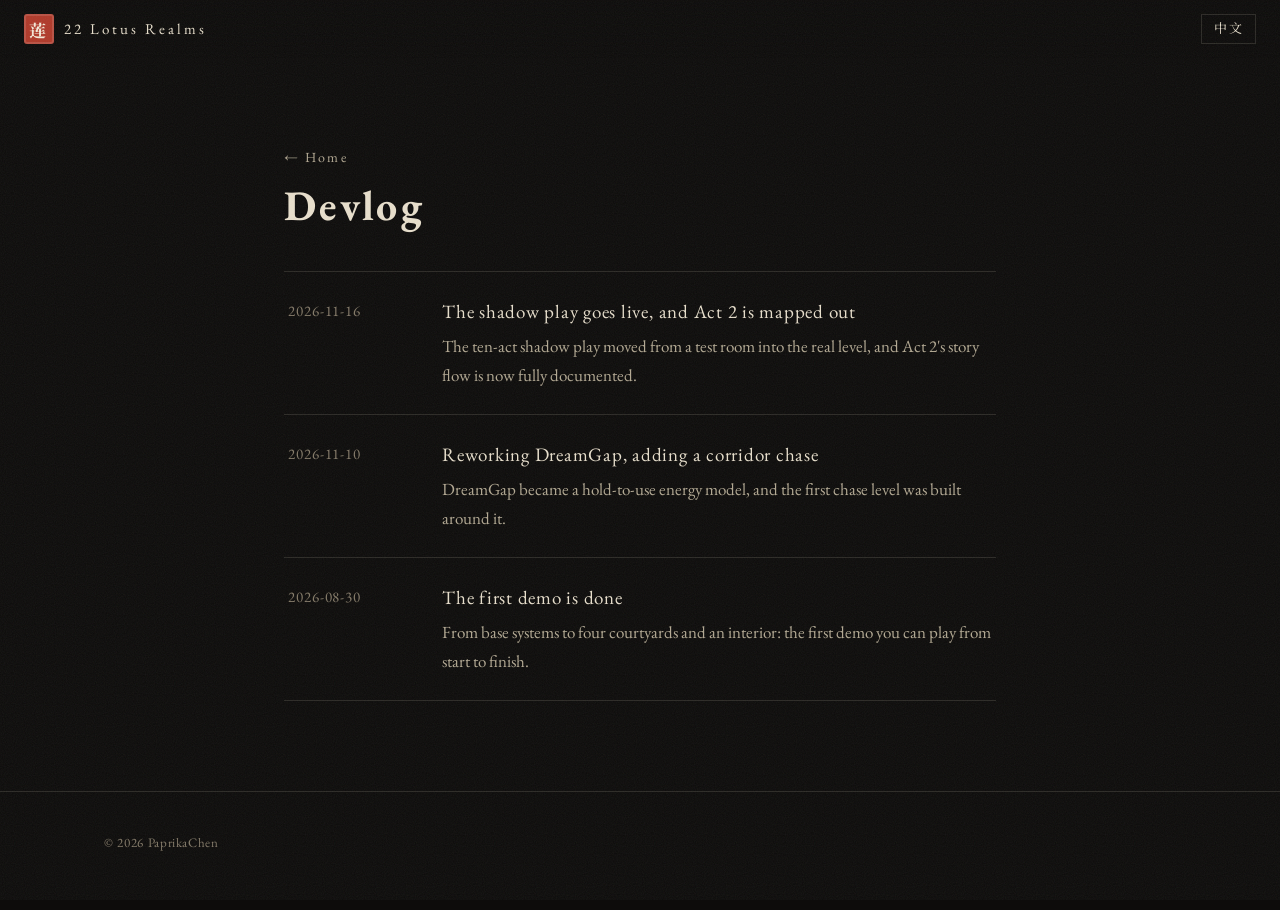
==== devlog.html @ ddf214a4 "Add bilingual showcase site and devlog for 22 Lotus Realms Static GitHub Pages site: hero, demo vide" ====
<!doctype html>
<html lang="zh-CN">
<head>
  <meta charset="utf-8">
  <meta name="viewport" content="width=device-width, initial-scale=1">
  <title>开发日志 · 二十二莲境</title>
  <meta name="description" content="《二十二莲境》开发日志 · 22 Lotus Realms devlog">
  <meta name="theme-color" content="#0d0c0b">
  <link rel="icon" href="data:image/svg+xml,%3Csvg xmlns='http://www.w3.org/2000/svg' viewBox='0 0 32 32'%3E%3Crect width='32' height='32' rx='4' fill='%23b03a2a'/%3E%3Ctext x='16' y='23' font-size='20' text-anchor='middle' fill='%23f4e9d8' font-family='serif'%3E莲%3C/text%3E%3C/svg%3E">
  <link rel="preconnect" href="https://fonts.googleapis.com">
  <link rel="preconnect" href="https://fonts.gstatic.com" crossorigin>
  <link href="https://fonts.googleapis.com/css2?family=EB+Garamond:ital,wght@0,400;0,500;1,400&family=Noto+Serif+SC:wght@400;600;700&display=swap" rel="stylesheet">
  <link rel="stylesheet" href="assets/style.css">
  <script src="assets/site.js"></script>
</head>
<body>
<nav class="nav solid">
  <a class="brand" href="index.html"><span class="seal">莲</span><span class="zh">二十二莲境</span><span class="en">22 Lotus Realms</span></a>
  <div class="nav-right">
    <button class="lang-toggle" type="button" aria-label="Switch language"><span class="zh">EN</span><span class="en">中文</span></button>
  </div>
</nav>
<main class="article">
  <div class="wrap">
    <a class="back" href="index.html"><span class="zh">← 返回首页</span><span class="en">← Home</span></a>
    <h1><span class="zh">开发日志</span><span class="en">Devlog</span></h1>
    <ul class="posts" id="post-list"></ul>
  </div>
</main>
<footer><div class="wrap"><span>© 2026 PaprikaChen</span></div></footer>
</body>
</html>
---- assets/style.css ----
:root {
  --ink: #0d0c0b;
  --ink-2: #16130f;
  --ink-3: #221d17;
  --paper: #e8dfcc;
  --paper-dim: #b3a993;
  --muted: #847a68;
  --seal: #b03a2a;
  --seal-soft: #d0644f;
  --jade: #87a294;
  --line: rgba(232, 223, 204, 0.14);
  --serif-zh: "Noto Serif SC", "Songti SC", "SimSun", serif;
  --serif-en: "EB Garamond", "Noto Serif SC", Georgia, serif;
  --max: 1120px;
  color-scheme: dark;
}

* { box-sizing: border-box; }
html { scroll-behavior: smooth; }
body {
  margin: 0;
  background: var(--ink);
  color: var(--paper);
  font-family: var(--serif-zh);
  font-size: 17px;
  line-height: 1.85;
  -webkit-font-smoothing: antialiased;
  overflow-x: hidden;
}
html[lang="en"] body { font-family: var(--serif-en); font-size: 19px; line-height: 1.7; }

/* film grain */
body::after {
  content: "";
  position: fixed; inset: 0;
  pointer-events: none;
  z-index: 100;
  opacity: 0.07;
  background-image: url("data:image/svg+xml,%3Csvg xmlns='http://www.w3.org/2000/svg' width='160' height='160'%3E%3Cfilter id='n'%3E%3CfeTurbulence type='fractalNoise' baseFrequency='0.9' numOctaves='2' stitchTiles='stitch'/%3E%3C/filter%3E%3Crect width='100%25' height='100%25' filter='url(%23n)'/%3E%3C/svg%3E");
}

/* language switching */
html[lang="en"] .zh { display: none !important; }
html[lang^="zh"] .en { display: none !important; }

a { color: var(--paper); text-decoration-color: var(--seal); text-underline-offset: 4px; }
a:hover { color: var(--seal-soft); }
img { max-width: 100%; height: auto; display: block; }

.wrap { width: 100%; max-width: var(--max); margin: 0 auto; padding: 0 24px; }
@media (max-width: 640px) { .wrap { padding: 0 16px; } }

/* ---------- nav ---------- */
.nav {
  position: fixed; top: 0; left: 0; right: 0;
  z-index: 50;
  display: flex; align-items: center; justify-content: space-between;
  padding: 14px 24px;
  background: linear-gradient(to bottom, rgba(13,12,11,0.85), rgba(13,12,11,0));
  transition: background 0.3s;
}
.nav.solid { background: rgba(13,12,11,0.92); backdrop-filter: blur(6px); border-bottom: 1px solid var(--line); }
.nav .brand { display: flex; align-items: center; gap: 10px; text-decoration: none; font-size: 15px; letter-spacing: 0.2em; }
.nav ul { list-style: none; display: flex; gap: 22px; margin: 0; padding: 0; font-size: 14px; letter-spacing: 0.12em; }
.nav ul a { text-decoration: none; color: var(--paper-dim); }
.nav ul a:hover { color: var(--paper); }
.lang-toggle {
  background: none; border: 1px solid var(--line); color: var(--paper);
  font: inherit; font-size: 13px; padding: 3px 12px; cursor: pointer; letter-spacing: 0.1em;
}
.lang-toggle:hover { border-color: var(--seal); }
.nav-right { display: flex; align-items: center; gap: 22px; }
@media (max-width: 760px) { .nav ul { display: none; } .nav { padding: 12px 16px; } }

.seal {
  display: inline-grid; place-items: center;
  width: 30px; height: 30px;
  background: var(--seal); color: #f4e9d8;
  font-family: var(--serif-zh); font-size: 17px; font-weight: 700;
  border-radius: 3px; line-height: 1;
  box-shadow: inset 0 0 0 2px rgba(255,255,255,0.12);
}

/* ---------- hero ---------- */
.hero {
  position: relative; min-height: 100svh;
  display: grid; align-items: end;
  padding: 120px 0 72px;
  background: var(--ink) url("img/hero.jpg") center 40% / cover no-repeat;
}
.hero::before {
  content: ""; position: absolute; inset: 0;
  background:
    radial-gradient(ellipse at 50% 35%, rgba(13,12,11,0) 0%, rgba(13,12,11,0.55) 60%, rgba(13,12,11,0.95) 100%),
    linear-gradient(to bottom, rgba(13,12,11,0.2) 0%, rgba(13,12,11,0) 40%, var(--ink) 100%);
}
.hero .wrap { position: relative; }
.hero h1 {
  margin: 0;
  font-size: clamp(48px, 9vw, 104px);
  font-weight: 700; letter-spacing: 0.18em; line-height: 1.1;
  text-shadow: 0 2px 30px rgba(0,0,0,0.8);
}
.hero .en-title {
  font-family: var(--serif-en); font-style: italic;
  font-size: clamp(20px, 3vw, 30px); color: var(--paper-dim);
  margin: 8px 0 26px; letter-spacing: 0.06em;
}
.hero .tagline { max-width: 34em; font-size: 18px; color: var(--paper); margin: 0 0 30px; }
.tags { display: flex; flex-wrap: wrap; gap: 8px; margin: 0 0 34px; padding: 0; list-style: none; }
.tags li { border: 1px solid var(--line); padding: 2px 12px; font-size: 13px; color: var(--paper-dim); letter-spacing: 0.08em; background: rgba(13,12,11,0.5); }
.btn {
  display: inline-flex; align-items: center; gap: 10px;
  padding: 10px 26px; text-decoration: none;
  background: var(--seal); color: #f6ecdc; letter-spacing: 0.15em; font-size: 15px;
  border: 1px solid var(--seal);
}
.btn:hover { background: transparent; color: var(--seal-soft); }
.btn.ghost { background: transparent; border-color: var(--line); color: var(--paper); }
.btn.ghost:hover { border-color: var(--paper); color: var(--paper); }
.actions { display: flex; flex-wrap: wrap; gap: 14px; }

/* ---------- sections ---------- */
section { padding: 110px 0; }
@media (max-width: 640px) { section { padding: 72px 0; } }
.kicker { font-size: 13px; letter-spacing: 0.35em; color: var(--seal-soft); margin: 0 0 10px; text-transform: uppercase; }
h2 { font-size: clamp(28px, 4vw, 40px); font-weight: 600; letter-spacing: 0.12em; margin: 0 0 32px; line-height: 1.3; }
h3 { font-size: 21px; font-weight: 600; letter-spacing: 0.08em; margin: 0 0 10px; }
.lead { font-size: 19px; max-width: 38em; color: var(--paper); }
.dim { color: var(--paper-dim); }
.divider { width: 64px; height: 1px; background: var(--seal); margin: 0 0 36px; border: 0; }

/* video */
.video-frame {
  position: relative; aspect-ratio: 16 / 9; width: 100%;
  background: #000 url("img/chapter-title.jpg") center / cover;
  border: 1px solid var(--line);
}
.video-frame iframe { position: absolute; inset: 0; width: 100%; height: 100%; border: 0; }
.video-frame .soon {
  position: absolute; inset: 0; display: grid; place-items: center; text-align: center;
  background: rgba(13,12,11,0.55); color: var(--paper-dim); letter-spacing: 0.2em; font-size: 15px;
}

/* story */
.story { display: grid; grid-template-columns: 1.1fr 1fr; gap: 64px; align-items: center; }
.story blockquote {
  margin: 0 0 28px; padding: 0 0 0 22px; border-left: 2px solid var(--seal);
  font-size: 20px; line-height: 2; color: var(--paper);
}
html[lang="en"] .story blockquote { font-style: italic; font-size: 21px; line-height: 1.7; }
.story figure { margin: 0; }
.story figure img { border: 1px solid var(--line); }
figcaption { font-size: 13px; color: var(--muted); margin-top: 10px; letter-spacing: 0.08em; }
@media (max-width: 860px) { .story { grid-template-columns: 1fr; gap: 36px; } }

/* scroll panorama */
.scroll-tabs { display: flex; flex-wrap: wrap; gap: 8px; margin-bottom: 18px; }
.scroll-tabs button {
  background: none; border: 1px solid var(--line); color: var(--paper-dim);
  font: inherit; font-size: 14px; padding: 4px 16px; cursor: pointer; letter-spacing: 0.1em;
}
.scroll-tabs button[aria-selected="true"] { border-color: var(--seal); color: var(--paper); background: rgba(176,58,42,0.15); }
.panorama {
  overflow-x: auto; overflow-y: hidden;
  border-top: 1px solid var(--line); border-bottom: 1px solid var(--line);
  cursor: grab; scrollbar-color: var(--seal) var(--ink-2); scrollbar-width: thin;
  -webkit-overflow-scrolling: touch;
}
.panorama.dragging { cursor: grabbing; }
.panorama img { height: min(48vh, 480px); width: auto; max-width: none; user-select: none; -webkit-user-drag: none; }
.scroll-hint { text-align: center; color: var(--muted); font-size: 13px; letter-spacing: 0.3em; margin-top: 14px; }

/* features */
.feature { display: grid; grid-template-columns: 1fr 1fr; gap: 56px; align-items: center; margin-bottom: 88px; }
.feature:last-child { margin-bottom: 0; }
.feature:nth-child(even) .feature-img { order: 2; }
.feature-img img { border: 1px solid var(--line); width: 100%; }
.feature .num { font-family: var(--serif-en); color: var(--seal-soft); font-size: 15px; letter-spacing: 0.2em; margin-bottom: 6px; }
.feature p { color: var(--paper-dim); margin: 0; }
/* stop-motion CG: three frames shown in turn */
.cg-cycle { position: relative; aspect-ratio: 1280 / 563; border: 1px solid var(--line); overflow: hidden; }
.cg-cycle img { position: absolute; inset: 0; width: 100%; height: 100%; object-fit: cover; border: 0 !important; opacity: 0; animation: cg-frame 4.8s steps(1, end) infinite; }
.cg-cycle img:nth-child(1) { animation-delay: 0s; }
.cg-cycle img:nth-child(2) { animation-delay: 1.6s; }
.cg-cycle img:nth-child(3) { animation-delay: 3.2s; }
@keyframes cg-frame { 0% { opacity: 1; } 33.333% { opacity: 0; } 100% { opacity: 0; } }
@media (prefers-reduced-motion: reduce) {
  .cg-cycle img { animation: none; }
  .cg-cycle img:nth-child(1) { opacity: 1; }
}
@media (max-width: 860px) {
  .feature { grid-template-columns: 1fr; gap: 22px; margin-bottom: 64px; }
  .feature:nth-child(even) .feature-img { order: 0; }
}

/* tech */
.tech-grid { display: grid; grid-template-columns: repeat(3, 1fr); gap: 1px; background: var(--line); border: 1px solid var(--line); }
@media (max-width: 960px) { .tech-grid { grid-template-columns: repeat(2, 1fr); } }
@media (max-width: 600px) { .tech-grid { grid-template-columns: 1fr; } }
.tech-card { background: var(--ink-2); padding: 28px 26px; }
.tech-card h3 { font-size: 18px; }
.tech-card p { color: var(--paper-dim); margin: 0; font-size: 15px; }
html[lang="en"] .tech-card p { font-size: 17px; }
.tech-card code { font-family: ui-monospace, Consolas, monospace; font-size: 0.88em; color: var(--jade); }
.stack { display: flex; flex-wrap: wrap; gap: 28px; margin-top: 40px; color: var(--paper-dim); font-size: 14px; letter-spacing: 0.08em; }
.stack b { display: block; color: var(--paper); font-size: 28px; font-family: var(--serif-en); font-weight: 500; letter-spacing: 0; }

/* devlog list */
.posts { list-style: none; margin: 0; padding: 0; border-top: 1px solid var(--line); }
.posts li { border-bottom: 1px solid var(--line); }
.posts a { display: grid; grid-template-columns: 130px 1fr; gap: 24px; padding: 24px 4px; text-decoration: none; }
.posts a:hover { background: var(--ink-2); }
.posts a:hover .post-title { color: var(--seal-soft); }
.post-date { font-family: var(--serif-en); color: var(--muted); font-size: 15px; letter-spacing: 0.06em; padding-top: 2px; }
.post-title { font-size: 19px; margin: 0 0 4px; letter-spacing: 0.04em; }
.post-sum { color: var(--paper-dim); font-size: 15px; margin: 0; }
html[lang="en"] .post-sum { font-size: 17px; }
@media (max-width: 640px) { .posts a { grid-template-columns: 1fr; gap: 4px; } }
.more-link { margin-top: 26px; display: inline-block; letter-spacing: 0.1em; font-size: 15px; }

/* about */
.about { display: grid; grid-template-columns: 1fr 1fr; gap: 56px; }
.about p { color: var(--paper-dim); }
@media (max-width: 860px) { .about { grid-template-columns: 1fr; gap: 24px; } }

/* footer */
footer { border-top: 1px solid var(--line); padding: 40px 0 56px; color: var(--muted); font-size: 13px; letter-spacing: 0.05em; }
footer .wrap { display: flex; flex-wrap: wrap; justify-content: space-between; gap: 16px; }

/* article page */
.article { padding: 140px 0 90px; }
.article .wrap { max-width: 760px; }
.article h1 { font-size: clamp(28px, 5vw, 42px); letter-spacing: 0.08em; line-height: 1.35; margin: 6px 0 36px; }
.article .body h2 { font-size: 24px; margin: 48px 0 16px; letter-spacing: 0.06em; }
.article .body h3 { margin-top: 34px; }
.article .body p, .article .body li { color: var(--paper); }
.article .body img { border: 1px solid var(--line); margin: 28px 0; }
.article .body blockquote { margin: 24px 0; padding-left: 20px; border-left: 2px solid var(--seal); color: var(--paper-dim); }
.article .body code { font-family: ui-monospace, Consolas, monospace; font-size: 0.88em; color: var(--jade); background: var(--ink-2); padding: 1px 5px; }
.article .body pre { background: var(--ink-2); padding: 18px; overflow-x: auto; border: 1px solid var(--line); }
.article .body pre code { background: none; padding: 0; }
.back { font-size: 14px; letter-spacing: 0.15em; text-decoration: none; color: var(--paper-dim); }

/* reveal on scroll */
.reveal { opacity: 0; transform: translateY(18px); transition: opacity 0.9s ease, transform 0.9s ease; }
.reveal.in { opacity: 1; transform: none; }
@media (prefers-reduced-motion: reduce) {
  html { scroll-behavior: auto; }
  .reveal { opacity: 1; transform: none; transition: none; }
}
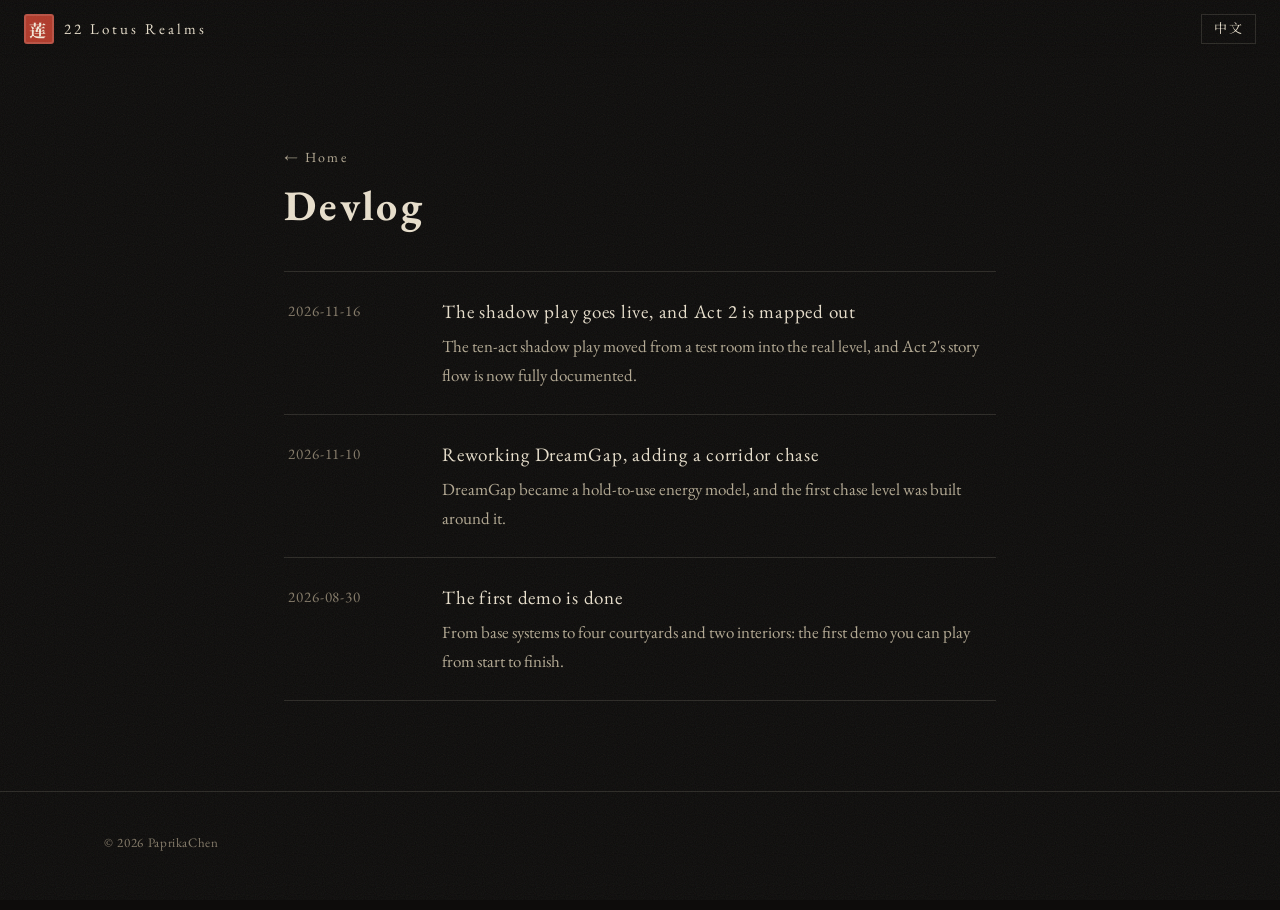
==== commit 10c13a9c: "Keep the site fast where Google Fonts is unreachable Load web fonts without blocking render and fall" ====
--- a/devlog.html
+++ b/devlog.html
@@ -9,7 +9,9 @@
   <link rel="icon" href="data:image/svg+xml,%3Csvg xmlns='http://www.w3.org/2000/svg' viewBox='0 0 32 32'%3E%3Crect width='32' height='32' rx='4' fill='%23b03a2a'/%3E%3Ctext x='16' y='23' font-size='20' text-anchor='middle' fill='%23f4e9d8' font-family='serif'%3E莲%3C/text%3E%3C/svg%3E">
   <link rel="preconnect" href="https://fonts.googleapis.com">
   <link rel="preconnect" href="https://fonts.gstatic.com" crossorigin>
-  <link href="https://fonts.googleapis.com/css2?family=EB+Garamond:ital,wght@0,400;0,500;1,400&family=Noto+Serif+SC:wght@400;600;700&display=swap" rel="stylesheet">
+  <!-- 网络字体不阻塞渲染：连不上 Google（如中国大陆）时直接使用系统宋体 -->
+  <link rel="stylesheet" href="https://fonts.googleapis.com/css2?family=EB+Garamond:ital,wght@0,400;0,500;1,400&family=Noto+Serif+SC:wght@400;600;700&display=swap" media="print" onload="this.media='all'">
+  <noscript><link rel="stylesheet" href="https://fonts.googleapis.com/css2?family=EB+Garamond:ital,wght@0,400;0,500;1,400&family=Noto+Serif+SC:wght@400;600;700&display=swap"></noscript>
   <link rel="stylesheet" href="assets/style.css">
   <script src="assets/site.js"></script>
 </head>
--- a/assets/style.css
+++ b/assets/style.css
@@ -9,7 +9,7 @@
   --seal-soft: #d0644f;
   --jade: #87a294;
   --line: rgba(232, 223, 204, 0.14);
-  --serif-zh: "Noto Serif SC", "Songti SC", "SimSun", serif;
+  --serif-zh: "Noto Serif SC", "Source Han Serif SC", "Noto Serif CJK SC", "Songti SC", "STSong", "SimSun", serif;
   --serif-en: "EB Garamond", "Noto Serif SC", Georgia, serif;
   --max: 1120px;
   color-scheme: dark;
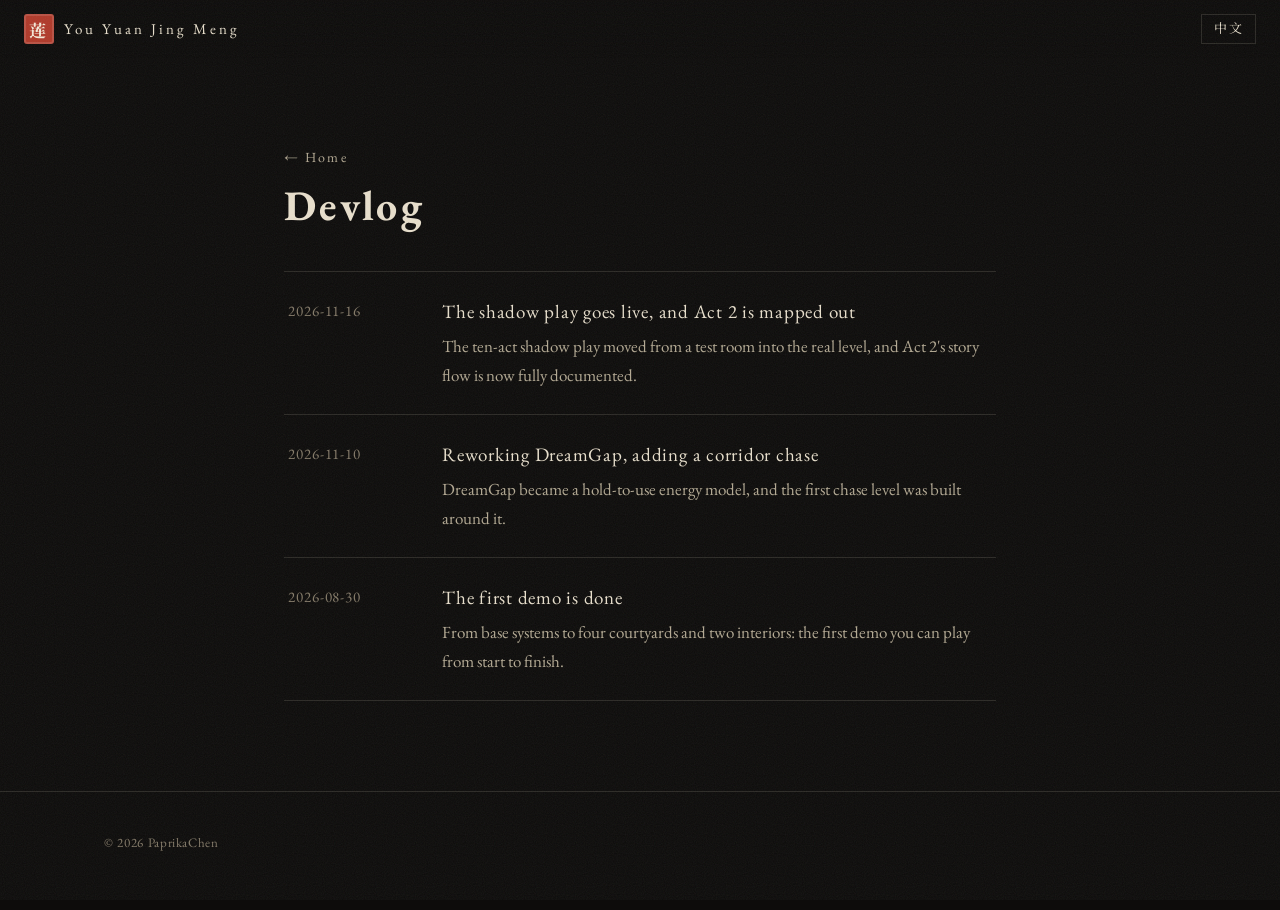
==== commit a8f7a9c1: "Retitle the site to 游园惊梦, first game in the 22 Lotus Realms series Co-Authored-By: Claude Opus 5.5 <" ====
--- a/devlog.html
+++ b/devlog.html
@@ -3,8 +3,8 @@
 <head>
   <meta charset="utf-8">
   <meta name="viewport" content="width=device-width, initial-scale=1">
-  <title>开发日志 · 二十二莲境</title>
-  <meta name="description" content="《二十二莲境》开发日志 · 22 Lotus Realms devlog">
+  <title>开发日志 · 游园惊梦</title>
+  <meta name="description" content="《游园惊梦》开发日志 · You Yuan Jing Meng devlog">
   <meta name="theme-color" content="#0d0c0b">
   <link rel="icon" href="data:image/svg+xml,%3Csvg xmlns='http://www.w3.org/2000/svg' viewBox='0 0 32 32'%3E%3Crect width='32' height='32' rx='4' fill='%23b03a2a'/%3E%3Ctext x='16' y='23' font-size='20' text-anchor='middle' fill='%23f4e9d8' font-family='serif'%3E莲%3C/text%3E%3C/svg%3E">
   <link rel="preconnect" href="https://fonts.googleapis.com">
@@ -17,7 +17,7 @@
 </head>
 <body>
 <nav class="nav solid">
-  <a class="brand" href="index.html"><span class="seal">莲</span><span class="zh">二十二莲境</span><span class="en">22 Lotus Realms</span></a>
+  <a class="brand" href="index.html"><span class="seal">莲</span><span class="zh">游园惊梦</span><span class="en">You Yuan Jing Meng</span></a>
   <div class="nav-right">
     <button class="lang-toggle" type="button" aria-label="Switch language"><span class="zh">EN</span><span class="en">中文</span></button>
   </div>
--- a/assets/style.css
+++ b/assets/style.css
@@ -249,3 +249,6 @@
   html { scroll-behavior: auto; }
   .reveal { opacity: 1; transform: none; transition: none; }
 }
+
+/* series line above the game title */
+.hero .series { margin: 0 0 14px; font-size: 14px; letter-spacing: 0.3em; color: var(--seal-soft); text-shadow: 0 1px 12px rgba(0,0,0,0.9); }
